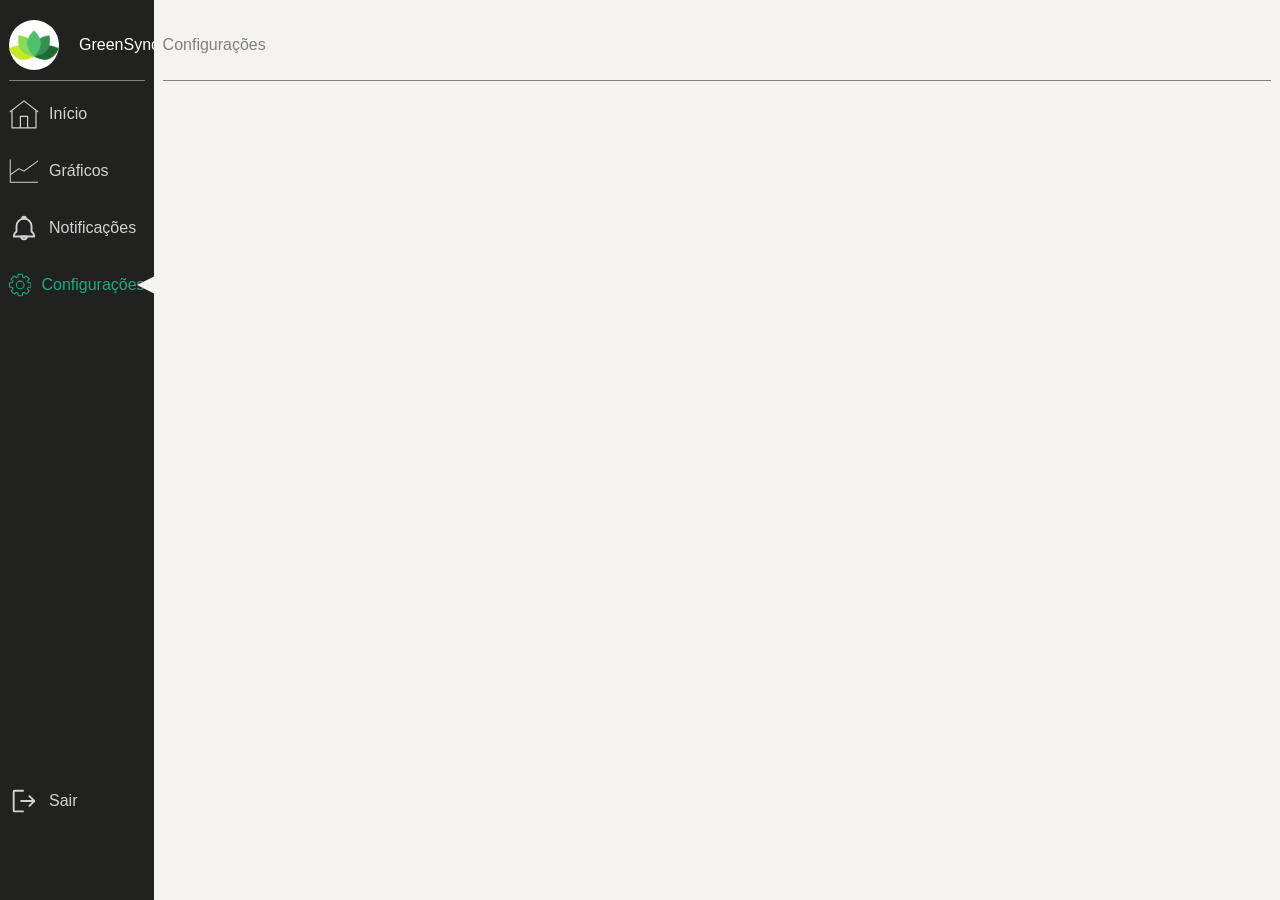
==== _web/configuracoes.html @ 9109a162 "Add files via upload" ====
<!DOCTYPE html>
<html lang="pt-BR">

<head>
    <meta charset="UTF-8">
    <meta name="viewport" content="width=device-width, initial-scale=1.0">
    <link rel="stylesheet" href="_css/configuracoes.css">
    <title>GreenSync</title>
</head>

<body>
    <div class="menu">
        <header class="menu-header">
            <img src="_assets/logoplanta2.png" alt="Logo" class="img">
            <p>GreenSync</p>
        </header>
        <div class="menu-content">
            <nav class="nav-bar">
                <ul class="link-nav">
                    <svg class="icon" xmlns="http://www.w3.org/2000/svg" x="0px" y="0px" width="100" height="100" viewBox="0 0 50 50">
                        <path d="M 24.960938 2.1015625 A 1.0001 1.0001 0 0 0 24.386719 2.3105469 L 1.3867188 20.210938 A 1.0001 1.0001 0 1 0 2.6132812 21.789062 L 4 20.708984 L 4 48 A 1.0001 1.0001 0 0 0 5 49 L 18.832031 49 A 1.0001 1.0001 0 0 0 19.158203 49 L 30.832031 49 A 1.0001 1.0001 0 0 0 31.158203 49 L 45 49 A 1.0001 1.0001 0 0 0 46 48 L 46 20.708984 L 47.386719 21.789062 A 1.0001 1.0001 0 1 0 48.613281 20.210938 L 25.613281 2.3105469 A 1.0001 1.0001 0 0 0 24.960938 2.1015625 z M 25 4.3671875 L 44 19.154297 L 44 47 L 32 47 L 32 29 A 1.0001 1.0001 0 0 0 31 28 L 19 28 A 1.0001 1.0001 0 0 0 18 29 L 18 47 L 6 47 L 6 19.154297 L 25 4.3671875 z M 20 30 L 30 30 L 30 47 L 20 47 L 20 30 z"></path>
                        </svg>
                    <li class="icon-text"><a href="inicio.html">Início</a></li>
                </ul>
                <ul class="link-nav">
                    <svg class="icon" xmlns="http://www.w3.org/2000/svg" xmlns:xlink="http://www.w3.org/1999/xlink" version="1.1" baseProfile="tiny" id="Layer_1" x="0px" y="0px" width="24px" height="24px" viewBox="0 0 24 24" xml:space="preserve">
                        <path d="M23,20.6H1.4v-5.392l6.608-4.653l3.821,1.807C11.884,12.388,11.942,12.4,12,12.4h0h0c0.002,0,0.004-0.002,0.007-0.002  c0.077-0.001,0.15-0.026,0.214-0.069c0.004-0.003,0.009-0.001,0.013-0.004l11-7.969c0.179-0.129,0.219-0.379,0.089-0.559  c-0.129-0.179-0.378-0.22-0.559-0.089l-10.808,7.83L8.14,9.732C8.123,9.724,8.104,9.725,8.087,9.719  C8.063,9.711,8.039,9.704,8.013,9.701C7.984,9.697,7.958,9.699,7.931,9.702c-0.023,0.002-0.045,0.004-0.068,0.01  c-0.028,0.008-0.054,0.021-0.08,0.035c-0.014,0.007-0.03,0.009-0.044,0.019L1.4,14.229V3c0-0.221-0.179-0.4-0.4-0.4S0.6,2.779,0.6,3  v18c0,0.221,0.179,0.4,0.4,0.4h22c0.221,0,0.4-0.179,0.4-0.4S23.221,20.6,23,20.6z"/>
                        </svg>
                    <li class="icon-text"><a href="graficos.html">Gráficos</a></li>
                </ul>
                <ul class="link-nav">
                    <svg class="icon" xmlns="http://www.w3.org/2000/svg" viewBox="0 0 32 32"><defs><style>.cls-1{fill:none;}</style></defs><title/><g data-name="Layer 2" id="Layer_2"><path d="M16,29a4,4,0,0,1-4-4,1,1,0,0,1,1-1h6a1,1,0,0,1,1,1A4,4,0,0,1,16,29Zm-1.73-3a2,2,0,0,0,3.46,0Z"/><path d="M18,7H14a1,1,0,0,1-1-1,3,3,0,0,1,6,0A1,1,0,0,1,18,7ZM16,5h0Z"/><path d="M27,26H5a1,1,0,0,1-1-1,7,7,0,0,1,3-5.75V14a9,9,0,0,1,8.94-9h.11a9,9,0,0,1,9,9v5.25A7,7,0,0,1,28,25h0A1,1,0,0,1,27,26ZM6.1,24H25.9a5,5,0,0,0-2.4-3.33,1,1,0,0,1-.5-.87V14A7,7,0,1,0,9,14v5.8a1,1,0,0,1-.5.87A5,5,0,0,0,6.1,24Z"/></g><g id="frame"><rect class="cls-1" height="32" width="32"/></g></svg>
                    <li class="icon-text"><a href="notificacoes.html">Notificações</a></li>
                </ul>
                <ul class="link-nav" id="selecionado">
                    <svg class="icon" id="selecionado" xmlns="http://www.w3.org/2000/svg" data-name="Livello 1" id="Livello_1" viewBox="0 0 128 128"><title/><path d="M64,39A25,25,0,1,0,89,64,25,25,0,0,0,64,39Zm0,44A19,19,0,1,1,83,64,19,19,0,0,1,64,83Z"/><path d="M121,48h-8.93a1,1,0,0,1-.94-.68,49.9,49.9,0,0,0-2-4.85,1,1,0,0,1,.18-1.15L115.62,35a7,7,0,0,0,0-9.9L102.89,12.38a7,7,0,0,0-9.9,0l-6.31,6.31a1,1,0,0,1-1.15.18,49.76,49.76,0,0,0-4.85-2,1,1,0,0,1-.68-.94V7a7,7,0,0,0-7-7H55a7,7,0,0,0-7,7v8.93a1,1,0,0,1-.68.94,49.9,49.9,0,0,0-4.85,2,1,1,0,0,1-1.15-.18L35,12.38a7,7,0,0,0-9.9,0L12.38,25.11a7,7,0,0,0,0,9.9l6.31,6.31a1,1,0,0,1,.18,1.15,49.76,49.76,0,0,0-2,4.85,1,1,0,0,1-.94.68H7a7,7,0,0,0-7,7V73a7,7,0,0,0,7,7h8.93a1,1,0,0,1,.94.68,49.9,49.9,0,0,0,2,4.85,1,1,0,0,1-.18,1.15L12.38,93a7,7,0,0,0,0,9.9l12.73,12.73a7,7,0,0,0,9.9,0l6.31-6.31a1,1,0,0,1,1.15-.18,49.76,49.76,0,0,0,4.85,2,1,1,0,0,1,.68.94V121a7,7,0,0,0,7,7H73a7,7,0,0,0,7-7v-8.93a1,1,0,0,1,.68-.94,49.9,49.9,0,0,0,4.85-2,1,1,0,0,1,1.15.18L93,115.62a7,7,0,0,0,9.9,0l12.73-12.73a7,7,0,0,0,0-9.9l-6.31-6.31a1,1,0,0,1-.18-1.15,49.76,49.76,0,0,0,2-4.85,1,1,0,0,1,.94-.68H121a7,7,0,0,0,7-7V55A7,7,0,0,0,121,48Zm1,25a1,1,0,0,1-1,1h-8.93a7,7,0,0,0-6.6,4.69,43.9,43.9,0,0,1-1.76,4.26,7,7,0,0,0,1.35,8l6.31,6.31a1,1,0,0,1,0,1.41L98.65,111.38a1,1,0,0,1-1.41,0l-6.31-6.31a7,7,0,0,0-8-1.35,43.88,43.88,0,0,1-4.27,1.76,7,7,0,0,0-4.68,6.6V121a1,1,0,0,1-1,1H55a1,1,0,0,1-1-1v-8.93a7,7,0,0,0-4.69-6.6,43.9,43.9,0,0,1-4.26-1.76,7,7,0,0,0-8,1.35l-6.31,6.31a1,1,0,0,1-1.41,0L16.62,98.65a1,1,0,0,1,0-1.41l6.31-6.31a7,7,0,0,0,1.35-8,43.88,43.88,0,0,1-1.76-4.27A7,7,0,0,0,15.93,74H7a1,1,0,0,1-1-1V55a1,1,0,0,1,1-1h8.93a7,7,0,0,0,6.6-4.69,43.9,43.9,0,0,1,1.76-4.26,7,7,0,0,0-1.35-8l-6.31-6.31a1,1,0,0,1,0-1.41L29.35,16.62a1,1,0,0,1,1.41,0l6.31,6.31a7,7,0,0,0,8,1.35,43.88,43.88,0,0,1,4.27-1.76A7,7,0,0,0,54,15.93V7a1,1,0,0,1,1-1H73a1,1,0,0,1,1,1v8.93a7,7,0,0,0,4.69,6.6,43.9,43.9,0,0,1,4.26,1.76,7,7,0,0,0,8-1.35l6.31-6.31a1,1,0,0,1,1.41,0l12.73,12.73a1,1,0,0,1,0,1.41l-6.31,6.31a7,7,0,0,0-1.35,8,43.88,43.88,0,0,1,1.76,4.27,7,7,0,0,0,6.6,4.68H121a1,1,0,0,1,1,1Z"/></svg>
                    <li class="icon-text" id="selecionado"><a href="configuracoes.html" id="selecionado">Configurações</a></li>
                    <div class="seta"></div>
                </ul>
                <ul class="link-nav" id="sign-out">
                    <svg class="icon"xmlns="http://www.w3.org/2000/svg" id="Flat" viewBox="0 0 256 256">
                        <path d="M221.68652,133.65723l-42,42a8.00035,8.00035,0,0,1-11.314-11.31446L196.71582,136H104a8,8,0,0,1,0-16h92.71582L168.37256,91.65723a8.00035,8.00035,0,0,1,11.314-11.31446l42,42A8.0012,8.0012,0,0,1,221.68652,133.65723ZM120,208H48V48h72a8,8,0,0,0,0-16H48A16.01833,16.01833,0,0,0,32,48V208a16.01833,16.01833,0,0,0,16,16h72a8,8,0,0,0,0-16Z"/></svg>
                    <li class="icon-text"><a href="_php/logout.php">Sair</a></li>
                </ul>
            </nav>
        </div>
    </div>
    <div class="main">
        <header class="main-header">
            <p>Configurações</p>
        </header>
        <div class="main-content">
        </div>
    </div>
</body>
</html>
---- _web/_css/configuracoes.css ----
html, body {
    height: 100%;
    overflow: hidden;
}

* {
    margin: 0;
    padding: 0;
    box-sizing: border-box;
}

body {
    display: flex;
    font-family: sans-serif;
    height: 100%;
    width: 100%;
}

.menu {
    display: flex;
    flex-direction: column;
    height: 100vh;
    width: 12%;
    background-color: #212120;
}

.menu-header {
    display: flex;
    align-items: center;
    margin: 1vh;
    height: 8vh;
    width: calc(100% - 2vh); 
    color: white;
    border-bottom: 1px solid gray;
}

#sign-out{
    margin-top: 54vh;
}

.img{
    margin-right: 20px;
    width: 50px;
    height: 50px;
    border-radius: 50%;
    background-color: white;
}

.menu-content {
    margin: 1vh;
    width: calc(100% - 2vh); 
    color: lightgrey;
}
.link-nav{
    display: flex;
    align-items: center;
    margin-bottom: 3vh;
}

.icon{
    fill: lightgray;
    width: 30px;
    height: 30px;
}

.icon-text{
    margin-left: 10px;
}

nav ul {
    list-style: none;
}

nav a {
    text-decoration: none;
    color: lightgray;
}

.link-nav a {
    transition: color 0.3s ease-in-out;
}

.link-nav .icon {
    transition: color 0.3s ease-in-out;
}

.link-nav:hover a {
    color: white;
}

.link-nav:hover .icon {
    fill: white;
}

#selecionado {
    color: #14ad84;
    fill: #14ad84;
}

.seta {
    position: absolute;
    margin-left: 10%;
    width: 0;
    height: 0;
    border-top: 20px solid transparent;
    border-bottom: 20px solid transparent;
    border-right: 40px solid #f4f3ef;
}

.main{
    background-color: #f4f3ef;
    width: 88%;
}

.main-header {
    display: flex;
    align-items: center;
    justify-content: space-between;
    margin: 1vh;
    height: 8vh;
    width: calc(100% - 2vh); 
    color: gray;
    border-bottom: 1px solid gray;
}

.user{
    display: flex;
    align-items: center;
}

.user-image{
    width: 8vh;
    height: 8vh;
    border-radius: 50%;
    border: 2px solid #212120;
    margin-bottom: 10px;
}

.input-box input{
    border: none;
    outline: none;
    border-radius: 5px;
    height: 2vh;
    width: 15vh;
    color: #212120;
}
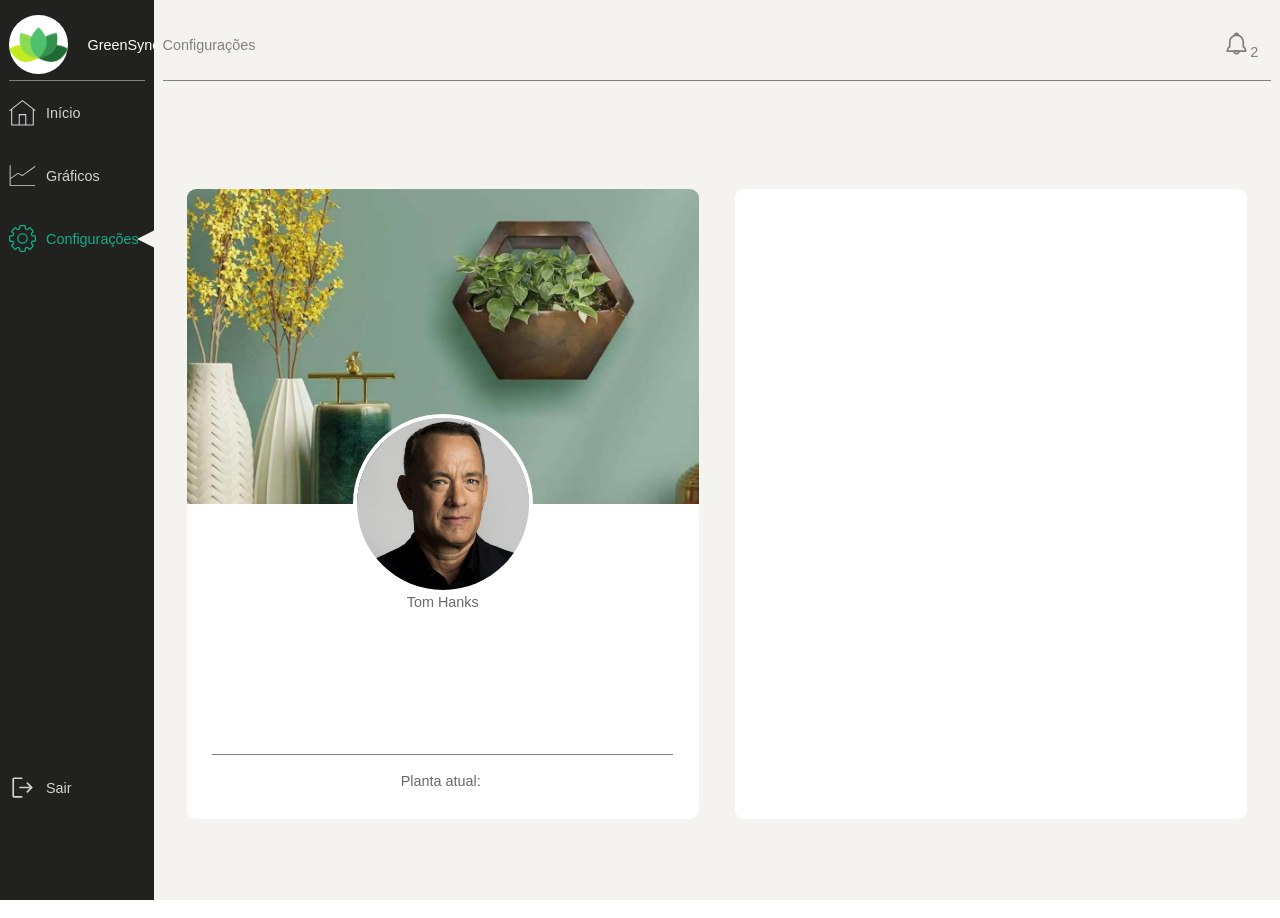
==== commit 8dde786e: "Add files via upload" ====
--- a/_web/configuracoes.html
+++ b/_web/configuracoes.html
@@ -9,48 +9,144 @@
 </head>
 
 <body>
+
     <div class="menu">
+
         <header class="menu-header">
             <img src="_assets/logoplanta2.png" alt="Logo" class="img">
             <p>GreenSync</p>
         </header>
         <div class="menu-content">
+
             <nav class="nav-bar">
+
                 <ul class="link-nav">
-                    <svg class="icon" xmlns="http://www.w3.org/2000/svg" x="0px" y="0px" width="100" height="100" viewBox="0 0 50 50">
-                        <path d="M 24.960938 2.1015625 A 1.0001 1.0001 0 0 0 24.386719 2.3105469 L 1.3867188 20.210938 A 1.0001 1.0001 0 1 0 2.6132812 21.789062 L 4 20.708984 L 4 48 A 1.0001 1.0001 0 0 0 5 49 L 18.832031 49 A 1.0001 1.0001 0 0 0 19.158203 49 L 30.832031 49 A 1.0001 1.0001 0 0 0 31.158203 49 L 45 49 A 1.0001 1.0001 0 0 0 46 48 L 46 20.708984 L 47.386719 21.789062 A 1.0001 1.0001 0 1 0 48.613281 20.210938 L 25.613281 2.3105469 A 1.0001 1.0001 0 0 0 24.960938 2.1015625 z M 25 4.3671875 L 44 19.154297 L 44 47 L 32 47 L 32 29 A 1.0001 1.0001 0 0 0 31 28 L 19 28 A 1.0001 1.0001 0 0 0 18 29 L 18 47 L 6 47 L 6 19.154297 L 25 4.3671875 z M 20 30 L 30 30 L 30 47 L 20 47 L 20 30 z"></path>
-                        </svg>
+                    <svg class="icon" xmlns="http://www.w3.org/2000/svg" x="0px" y="0px" width="100" height="100"
+                        viewBox="0 0 50 50">
+                        <path
+                            d="M 24.960938 2.1015625 A 1.0001 1.0001 0 0 0 24.386719 2.3105469 L 1.3867188 20.210938 A 1.0001 1.0001 0 1 0 2.6132812 21.789062 L 4 20.708984 L 4 48 A 1.0001 1.0001 0 0 0 5 49 L 18.832031 49 A 1.0001 1.0001 0 0 0 19.158203 49 L 30.832031 49 A 1.0001 1.0001 0 0 0 31.158203 49 L 45 49 A 1.0001 1.0001 0 0 0 46 48 L 46 20.708984 L 47.386719 21.789062 A 1.0001 1.0001 0 1 0 48.613281 20.210938 L 25.613281 2.3105469 A 1.0001 1.0001 0 0 0 24.960938 2.1015625 z M 25 4.3671875 L 44 19.154297 L 44 47 L 32 47 L 32 29 A 1.0001 1.0001 0 0 0 31 28 L 19 28 A 1.0001 1.0001 0 0 0 18 29 L 18 47 L 6 47 L 6 19.154297 L 25 4.3671875 z M 20 30 L 30 30 L 30 47 L 20 47 L 20 30 z">
+                        </path>
+                    </svg>
                     <li class="icon-text"><a href="inicio.html">Início</a></li>
                 </ul>
+
                 <ul class="link-nav">
-                    <svg class="icon" xmlns="http://www.w3.org/2000/svg" xmlns:xlink="http://www.w3.org/1999/xlink" version="1.1" baseProfile="tiny" id="Layer_1" x="0px" y="0px" width="24px" height="24px" viewBox="0 0 24 24" xml:space="preserve">
-                        <path d="M23,20.6H1.4v-5.392l6.608-4.653l3.821,1.807C11.884,12.388,11.942,12.4,12,12.4h0h0c0.002,0,0.004-0.002,0.007-0.002  c0.077-0.001,0.15-0.026,0.214-0.069c0.004-0.003,0.009-0.001,0.013-0.004l11-7.969c0.179-0.129,0.219-0.379,0.089-0.559  c-0.129-0.179-0.378-0.22-0.559-0.089l-10.808,7.83L8.14,9.732C8.123,9.724,8.104,9.725,8.087,9.719  C8.063,9.711,8.039,9.704,8.013,9.701C7.984,9.697,7.958,9.699,7.931,9.702c-0.023,0.002-0.045,0.004-0.068,0.01  c-0.028,0.008-0.054,0.021-0.08,0.035c-0.014,0.007-0.03,0.009-0.044,0.019L1.4,14.229V3c0-0.221-0.179-0.4-0.4-0.4S0.6,2.779,0.6,3  v18c0,0.221,0.179,0.4,0.4,0.4h22c0.221,0,0.4-0.179,0.4-0.4S23.221,20.6,23,20.6z"/>
-                        </svg>
+                    <svg class="icon" xmlns="http://www.w3.org/2000/svg" xmlns:xlink="http://www.w3.org/1999/xlink"
+                        version="1.1" baseProfile="tiny" id="Layer_1" x="0px" y="0px" width="24px" height="24px"
+                        viewBox="0 0 24 24" xml:space="preserve">
+                        <path
+                            d="M23,20.6H1.4v-5.392l6.608-4.653l3.821,1.807C11.884,12.388,11.942,12.4,12,12.4h0h0c0.002,0,0.004-0.002,0.007-0.002  c0.077-0.001,0.15-0.026,0.214-0.069c0.004-0.003,0.009-0.001,0.013-0.004l11-7.969c0.179-0.129,0.219-0.379,0.089-0.559  c-0.129-0.179-0.378-0.22-0.559-0.089l-10.808,7.83L8.14,9.732C8.123,9.724,8.104,9.725,8.087,9.719  C8.063,9.711,8.039,9.704,8.013,9.701C7.984,9.697,7.958,9.699,7.931,9.702c-0.023,0.002-0.045,0.004-0.068,0.01  c-0.028,0.008-0.054,0.021-0.08,0.035c-0.014,0.007-0.03,0.009-0.044,0.019L1.4,14.229V3c0-0.221-0.179-0.4-0.4-0.4S0.6,2.779,0.6,3  v18c0,0.221,0.179,0.4,0.4,0.4h22c0.221,0,0.4-0.179,0.4-0.4S23.221,20.6,23,20.6z" />
+                    </svg>
                     <li class="icon-text"><a href="graficos.html">Gráficos</a></li>
                 </ul>
-                <ul class="link-nav">
-                    <svg class="icon" xmlns="http://www.w3.org/2000/svg" viewBox="0 0 32 32"><defs><style>.cls-1{fill:none;}</style></defs><title/><g data-name="Layer 2" id="Layer_2"><path d="M16,29a4,4,0,0,1-4-4,1,1,0,0,1,1-1h6a1,1,0,0,1,1,1A4,4,0,0,1,16,29Zm-1.73-3a2,2,0,0,0,3.46,0Z"/><path d="M18,7H14a1,1,0,0,1-1-1,3,3,0,0,1,6,0A1,1,0,0,1,18,7ZM16,5h0Z"/><path d="M27,26H5a1,1,0,0,1-1-1,7,7,0,0,1,3-5.75V14a9,9,0,0,1,8.94-9h.11a9,9,0,0,1,9,9v5.25A7,7,0,0,1,28,25h0A1,1,0,0,1,27,26ZM6.1,24H25.9a5,5,0,0,0-2.4-3.33,1,1,0,0,1-.5-.87V14A7,7,0,1,0,9,14v5.8a1,1,0,0,1-.5.87A5,5,0,0,0,6.1,24Z"/></g><g id="frame"><rect class="cls-1" height="32" width="32"/></g></svg>
-                    <li class="icon-text"><a href="notificacoes.html">Notificações</a></li>
-                </ul>
+
                 <ul class="link-nav" id="selecionado">
-                    <svg class="icon" id="selecionado" xmlns="http://www.w3.org/2000/svg" data-name="Livello 1" id="Livello_1" viewBox="0 0 128 128"><title/><path d="M64,39A25,25,0,1,0,89,64,25,25,0,0,0,64,39Zm0,44A19,19,0,1,1,83,64,19,19,0,0,1,64,83Z"/><path d="M121,48h-8.93a1,1,0,0,1-.94-.68,49.9,49.9,0,0,0-2-4.85,1,1,0,0,1,.18-1.15L115.62,35a7,7,0,0,0,0-9.9L102.89,12.38a7,7,0,0,0-9.9,0l-6.31,6.31a1,1,0,0,1-1.15.18,49.76,49.76,0,0,0-4.85-2,1,1,0,0,1-.68-.94V7a7,7,0,0,0-7-7H55a7,7,0,0,0-7,7v8.93a1,1,0,0,1-.68.94,49.9,49.9,0,0,0-4.85,2,1,1,0,0,1-1.15-.18L35,12.38a7,7,0,0,0-9.9,0L12.38,25.11a7,7,0,0,0,0,9.9l6.31,6.31a1,1,0,0,1,.18,1.15,49.76,49.76,0,0,0-2,4.85,1,1,0,0,1-.94.68H7a7,7,0,0,0-7,7V73a7,7,0,0,0,7,7h8.93a1,1,0,0,1,.94.68,49.9,49.9,0,0,0,2,4.85,1,1,0,0,1-.18,1.15L12.38,93a7,7,0,0,0,0,9.9l12.73,12.73a7,7,0,0,0,9.9,0l6.31-6.31a1,1,0,0,1,1.15-.18,49.76,49.76,0,0,0,4.85,2,1,1,0,0,1,.68.94V121a7,7,0,0,0,7,7H73a7,7,0,0,0,7-7v-8.93a1,1,0,0,1,.68-.94,49.9,49.9,0,0,0,4.85-2,1,1,0,0,1,1.15.18L93,115.62a7,7,0,0,0,9.9,0l12.73-12.73a7,7,0,0,0,0-9.9l-6.31-6.31a1,1,0,0,1-.18-1.15,49.76,49.76,0,0,0,2-4.85,1,1,0,0,1,.94-.68H121a7,7,0,0,0,7-7V55A7,7,0,0,0,121,48Zm1,25a1,1,0,0,1-1,1h-8.93a7,7,0,0,0-6.6,4.69,43.9,43.9,0,0,1-1.76,4.26,7,7,0,0,0,1.35,8l6.31,6.31a1,1,0,0,1,0,1.41L98.65,111.38a1,1,0,0,1-1.41,0l-6.31-6.31a7,7,0,0,0-8-1.35,43.88,43.88,0,0,1-4.27,1.76,7,7,0,0,0-4.68,6.6V121a1,1,0,0,1-1,1H55a1,1,0,0,1-1-1v-8.93a7,7,0,0,0-4.69-6.6,43.9,43.9,0,0,1-4.26-1.76,7,7,0,0,0-8,1.35l-6.31,6.31a1,1,0,0,1-1.41,0L16.62,98.65a1,1,0,0,1,0-1.41l6.31-6.31a7,7,0,0,0,1.35-8,43.88,43.88,0,0,1-1.76-4.27A7,7,0,0,0,15.93,74H7a1,1,0,0,1-1-1V55a1,1,0,0,1,1-1h8.93a7,7,0,0,0,6.6-4.69,43.9,43.9,0,0,1,1.76-4.26,7,7,0,0,0-1.35-8l-6.31-6.31a1,1,0,0,1,0-1.41L29.35,16.62a1,1,0,0,1,1.41,0l6.31,6.31a7,7,0,0,0,8,1.35,43.88,43.88,0,0,1,4.27-1.76A7,7,0,0,0,54,15.93V7a1,1,0,0,1,1-1H73a1,1,0,0,1,1,1v8.93a7,7,0,0,0,4.69,6.6,43.9,43.9,0,0,1,4.26,1.76,7,7,0,0,0,8-1.35l6.31-6.31a1,1,0,0,1,1.41,0l12.73,12.73a1,1,0,0,1,0,1.41l-6.31,6.31a7,7,0,0,0-1.35,8,43.88,43.88,0,0,1,1.76,4.27,7,7,0,0,0,6.6,4.68H121a1,1,0,0,1,1,1Z"/></svg>
-                    <li class="icon-text" id="selecionado"><a href="configuracoes.html" id="selecionado">Configurações</a></li>
+                    <svg class="icon" id="selecionado" xmlns="http://www.w3.org/2000/svg" data-name="Livello 1"
+                        id="Livello_1" viewBox="0 0 128 128">
+                        <title />
+                        <path
+                            d="M64,39A25,25,0,1,0,89,64,25,25,0,0,0,64,39Zm0,44A19,19,0,1,1,83,64,19,19,0,0,1,64,83Z" />
+                        <path
+                            d="M121,48h-8.93a1,1,0,0,1-.94-.68,49.9,49.9,0,0,0-2-4.85,1,1,0,0,1,.18-1.15L115.62,35a7,7,0,0,0,0-9.9L102.89,12.38a7,7,0,0,0-9.9,0l-6.31,6.31a1,1,0,0,1-1.15.18,49.76,49.76,0,0,0-4.85-2,1,1,0,0,1-.68-.94V7a7,7,0,0,0-7-7H55a7,7,0,0,0-7,7v8.93a1,1,0,0,1-.68.94,49.9,49.9,0,0,0-4.85,2,1,1,0,0,1-1.15-.18L35,12.38a7,7,0,0,0-9.9,0L12.38,25.11a7,7,0,0,0,0,9.9l6.31,6.31a1,1,0,0,1,.18,1.15,49.76,49.76,0,0,0-2,4.85,1,1,0,0,1-.94.68H7a7,7,0,0,0-7,7V73a7,7,0,0,0,7,7h8.93a1,1,0,0,1,.94.68,49.9,49.9,0,0,0,2,4.85,1,1,0,0,1-.18,1.15L12.38,93a7,7,0,0,0,0,9.9l12.73,12.73a7,7,0,0,0,9.9,0l6.31-6.31a1,1,0,0,1,1.15-.18,49.76,49.76,0,0,0,4.85,2,1,1,0,0,1,.68.94V121a7,7,0,0,0,7,7H73a7,7,0,0,0,7-7v-8.93a1,1,0,0,1,.68-.94,49.9,49.9,0,0,0,4.85-2,1,1,0,0,1,1.15.18L93,115.62a7,7,0,0,0,9.9,0l12.73-12.73a7,7,0,0,0,0-9.9l-6.31-6.31a1,1,0,0,1-.18-1.15,49.76,49.76,0,0,0,2-4.85,1,1,0,0,1,.94-.68H121a7,7,0,0,0,7-7V55A7,7,0,0,0,121,48Zm1,25a1,1,0,0,1-1,1h-8.93a7,7,0,0,0-6.6,4.69,43.9,43.9,0,0,1-1.76,4.26,7,7,0,0,0,1.35,8l6.31,6.31a1,1,0,0,1,0,1.41L98.65,111.38a1,1,0,0,1-1.41,0l-6.31-6.31a7,7,0,0,0-8-1.35,43.88,43.88,0,0,1-4.27,1.76,7,7,0,0,0-4.68,6.6V121a1,1,0,0,1-1,1H55a1,1,0,0,1-1-1v-8.93a7,7,0,0,0-4.69-6.6,43.9,43.9,0,0,1-4.26-1.76,7,7,0,0,0-8,1.35l-6.31,6.31a1,1,0,0,1-1.41,0L16.62,98.65a1,1,0,0,1,0-1.41l6.31-6.31a7,7,0,0,0,1.35-8,43.88,43.88,0,0,1-1.76-4.27A7,7,0,0,0,15.93,74H7a1,1,0,0,1-1-1V55a1,1,0,0,1,1-1h8.93a7,7,0,0,0,6.6-4.69,43.9,43.9,0,0,1,1.76-4.26,7,7,0,0,0-1.35-8l-6.31-6.31a1,1,0,0,1,0-1.41L29.35,16.62a1,1,0,0,1,1.41,0l6.31,6.31a7,7,0,0,0,8,1.35,43.88,43.88,0,0,1,4.27-1.76A7,7,0,0,0,54,15.93V7a1,1,0,0,1,1-1H73a1,1,0,0,1,1,1v8.93a7,7,0,0,0,4.69,6.6,43.9,43.9,0,0,1,4.26,1.76,7,7,0,0,0,8-1.35l6.31-6.31a1,1,0,0,1,1.41,0l12.73,12.73a1,1,0,0,1,0,1.41l-6.31,6.31a7,7,0,0,0-1.35,8,43.88,43.88,0,0,1,1.76,4.27,7,7,0,0,0,6.6,4.68H121a1,1,0,0,1,1,1Z" />
+                    </svg>
+                    <li class="icon-text" id="selecionado"><a href="configuracoes.html"
+                            id="selecionado">Configurações</a></li>
                     <div class="seta"></div>
                 </ul>
+
                 <ul class="link-nav" id="sign-out">
-                    <svg class="icon"xmlns="http://www.w3.org/2000/svg" id="Flat" viewBox="0 0 256 256">
-                        <path d="M221.68652,133.65723l-42,42a8.00035,8.00035,0,0,1-11.314-11.31446L196.71582,136H104a8,8,0,0,1,0-16h92.71582L168.37256,91.65723a8.00035,8.00035,0,0,1,11.314-11.31446l42,42A8.0012,8.0012,0,0,1,221.68652,133.65723ZM120,208H48V48h72a8,8,0,0,0,0-16H48A16.01833,16.01833,0,0,0,32,48V208a16.01833,16.01833,0,0,0,16,16h72a8,8,0,0,0,0-16Z"/></svg>
+                    <svg class="icon" xmlns="http://www.w3.org/2000/svg" id="Flat" viewBox="0 0 256 256">
+                        <path
+                            d="M221.68652,133.65723l-42,42a8.00035,8.00035,0,0,1-11.314-11.31446L196.71582,136H104a8,8,0,0,1,0-16h92.71582L168.37256,91.65723a8.00035,8.00035,0,0,1,11.314-11.31446l42,42A8.0012,8.0012,0,0,1,221.68652,133.65723ZM120,208H48V48h72a8,8,0,0,0,0-16H48A16.01833,16.01833,0,0,0,32,48V208a16.01833,16.01833,0,0,0,16,16h72a8,8,0,0,0,0-16Z" />
+                    </svg>
                     <li class="icon-text"><a href="_php/logout.php">Sair</a></li>
                 </ul>
+
             </nav>
+
         </div>
+
     </div>
+
     <div class="main">
+
         <header class="main-header">
             <p>Configurações</p>
+            <button class="botao-icon" id="open">
+                <svg class="icon-notificacoes" xmlns="http://www.w3.org/2000/svg" viewBox="0 0 32 32">
+                    <defs>
+                        <style>
+                            .cls-1 {
+                                fill: none;
+                            }
+                        </style>
+                    </defs>
+                    <title />
+                    <g data-name="Layer 2" id="Layer_2">
+                        <path
+                            d="M16,29a4,4,0,0,1-4-4,1,1,0,0,1,1-1h6a1,1,0,0,1,1,1A4,4,0,0,1,16,29Zm-1.73-3a2,2,0,0,0,3.46,0Z" />
+                        <path d="M18,7H14a1,1,0,0,1-1-1,3,3,0,0,1,6,0A1,1,0,0,1,18,7ZM16,5h0Z" />
+                        <path
+                            d="M27,26H5a1,1,0,0,1-1-1,7,7,0,0,1,3-5.75V14a9,9,0,0,1,8.94-9h.11a9,9,0,0,1,9,9v5.25A7,7,0,0,1,28,25h0A1,1,0,0,1,27,26ZM6.1,24H25.9a5,5,0,0,0-2.4-3.33,1,1,0,0,1-.5-.87V14A7,7,0,1,0,9,14v5.8a1,1,0,0,1-.5.87A5,5,0,0,0,6.1,24Z" />
+                    </g>
+                    <g id="frame">
+                        <rect class="cls-1" height="32" width="32" />
+                    </g>
+                </svg>
+                <span class="notificacao-contador" id="contador">2</span>
+            </button>
+            <div class="modal-container" id="modal_container">
+                <div class="modal">
+                    <div class="modal-header">
+                        <h1>Notificações</h1>
+                        <button id="close" class="botao-icon">
+                            <svg class="close-icon" width="800px" height="800px" viewBox="0 0 24 24" fill="none"
+                                xmlns="http://www.w3.org/2000/svg">
+                                <path
+                                    d="M20.7457 3.32851C20.3552 2.93798 19.722 2.93798 19.3315 3.32851L12.0371 10.6229L4.74275 3.32851C4.35223 2.93798 3.71906 2.93798 3.32854 3.32851C2.93801 3.71903 2.93801 4.3522 3.32854 4.74272L10.6229 12.0371L3.32856 19.3314C2.93803 19.722 2.93803 20.3551 3.32856 20.7457C3.71908 21.1362 4.35225 21.1362 4.74277 20.7457L12.0371 13.4513L19.3315 20.7457C19.722 21.1362 20.3552 21.1362 20.7457 20.7457C21.1362 20.3551 21.1362 19.722 20.7457 19.3315L13.4513 12.0371L20.7457 4.74272C21.1362 4.3522 21.1362 3.71903 20.7457 3.32851Z" />
+                            </svg>
+                        </button>
+                    </div>
+                    <div class="modal-content" id="modal-content">
+                        <div class="notificacao">
+                            <p>Nível de água do reservatório baixo (12%)</p>
+                        </div>
+                        <div class="notificacao">
+                            <p>Umidade do solo baixa (14%)</p>
+                        </div>
+                    </div>
+                </div>
+            </div>
         </header>
+
         <div class="main-content">
+
+            <div class="perfilUsuario">
+
+                <div class="cima">
+                    <img src="_assets/background.jpg" alt="background" class="img-background">
+                    <input type="file" id="input-background" accept="image/*" style="display: none;">
+                </div>
+
+                <div class="baixo">
+                    <img src="_assets/_img-userconfig/tomhanks.jpg" alt="foto do usuário" class="img-usuario">
+                    <input type="file" id="input-usuario" accept="image/*" style="display: none;">
+                    <p>Tom Hanks</p>
+                    <p class="plantAtual">Planta atual:&nbsp;<span id="planta-atual"></span></p>
+                </div>
+
+            </div>
+
+            <div class="configuracoes">
+
+            </div>
+
         </div>
+
     </div>
+    <script src="_js/callAPI.js"></script>
+    <script src="_js/config.js"></script>
+    <script src="_js/notificacoes.js"></script>
 </body>
+
 </html>
--- a/_web/_css/configuracoes.css
+++ b/_web/_css/configuracoes.css
@@ -7,6 +7,7 @@
     margin: 0;
     padding: 0;
     box-sizing: border-box;
+    font-size: 1.6vh;
 }
 
 body {
@@ -35,13 +36,13 @@
 }
 
 #sign-out{
-    margin-top: 54vh;
+    margin-top: 58vh;
 }
 
 .img{
     margin-right: 20px;
-    width: 50px;
-    height: 50px;
+    width: 6.5vh;
+    height: 6.5vh;
     border-radius: 50%;
     background-color: white;
 }
@@ -54,13 +55,102 @@
 .link-nav{
     display: flex;
     align-items: center;
-    margin-bottom: 3vh;
+    margin-bottom: 4vh;
 }
 
 .icon{
     fill: lightgray;
-    width: 30px;
-    height: 30px;
+    width: 3vh;
+    height: 3vh;
+}
+
+.icon-notificacoes{
+    fill: gray;
+    width: 3vh;
+    height: 3vh;
+    transition: fill 0.3s ease-in-out;
+}
+
+.close-icon{
+    width: 2vw;
+    height: 2vh;
+    fill: dimgray;
+}
+
+.botao-icon:hover .icon-notificacoes {
+    fill: #14ad84;
+}
+
+.botao-icon:hover .notificacao-contador {
+    color: #14ad84;
+}
+
+.botao-icon {
+    all: unset;
+    cursor: pointer;
+    display: inline-flex; 
+    align-items: baseline;
+    justify-content: center;
+}
+
+.notificacao-contador{
+    margin-right: 1vw;
+    color: gray;
+    transition: color 0.3s ease-in-out;
+}
+
+.modal-container{
+    background-color: rgba(0, 0, 0, 0.3);
+    position: fixed;
+    opacity: 0;
+    pointer-events: none;
+    top: 0;
+    left: 0;
+    height: 100vh;
+    width: 100vw;
+    display: flex;
+    align-items: center;
+    justify-content: center;
+}
+
+.modal-container.show {
+    pointer-events: auto;
+    opacity: 1;
+}
+
+.modal{
+    color: dimgray;
+    background-color: white;
+    width: 40vw;
+    max-width: 100%;
+    border-radius: 6px;
+    box-shadow: rgba(0, 0, 0, 0.5) 0px 1px 4px;
+    height: 40vh;
+    padding: 10px;
+}
+
+.modal-header{
+    display: flex;
+    align-items: center;
+    border-bottom: 1px solid gray;
+    justify-content: space-between;
+    padding: 10px;
+}
+
+.modal-content{
+    padding: 10px;
+}
+
+.notificacao{
+    margin-top: 10px;
+    padding: 5px;
+    border: 2px solid gray;
+    border-radius: 6px;
+}
+
+.notificacao:hover{
+    color: #14ad84;
+    border: 2px solid #14ad84;
 }
 
 .icon-text{
@@ -81,7 +171,7 @@
 }
 
 .link-nav .icon {
-    transition: color 0.3s ease-in-out;
+    transition: fill 0.3s ease-in-out;
 }
 
 .link-nav:hover a {
@@ -117,7 +207,7 @@
     align-items: center;
     justify-content: space-between;
     margin: 1vh;
-    height: 8vh;
+    height: 8%;
     width: calc(100% - 2vh); 
     color: gray;
     border-bottom: 1px solid gray;
@@ -143,4 +233,73 @@
     height: 2vh;
     width: 15vh;
     color: #212120;
+}
+
+.main-content{
+    display: flex;
+    align-items: center;
+    justify-content: center;
+    width: 100%;
+    height: 92%;
+}
+
+.perfilUsuario{
+    width: 40vw;
+    height: 70vh;
+    margin: 2vh;
+    border-radius: 1vh;
+    background-color: white;
+}
+
+.cima{
+    height: 50%;
+    width: 100%;
+    border-top-left-radius: 1vh;
+    border-top-right-radius: 1vh;
+    margin-bottom: -10vh;
+}
+
+.img-background{
+    height: 100%;
+    width: 100%;
+    border-top-left-radius: 1vh;
+    border-top-right-radius: 1vh;
+    object-fit: cover;
+}
+
+.img-usuario{
+    border-radius: 50%;
+    height: 20vh;
+    width: 20vh;
+    object-fit: cover;
+    border: 0.5vh solid white;
+}
+
+.baixo{
+    height: 65%;
+    width: 100%;
+    display: flex;
+    flex-direction: column;
+    align-items: center;
+    border-bottom-left-radius: 1vh;
+    border-bottom-right-radius: 1vh;
+    color: dimgray;
+}
+
+.plantAtual{
+    border-top: 1px solid gray;
+    padding: 2vh;
+    margin-top: 16vh;
+    width: 90%;
+    align-items: center;
+    justify-content: center;
+    display: flex;
+}
+
+.configuracoes{
+    width: 40vw;
+    height: 70vh;
+    margin: 2vh;
+    border-radius: 1vh;
+    background-color: white;
 }
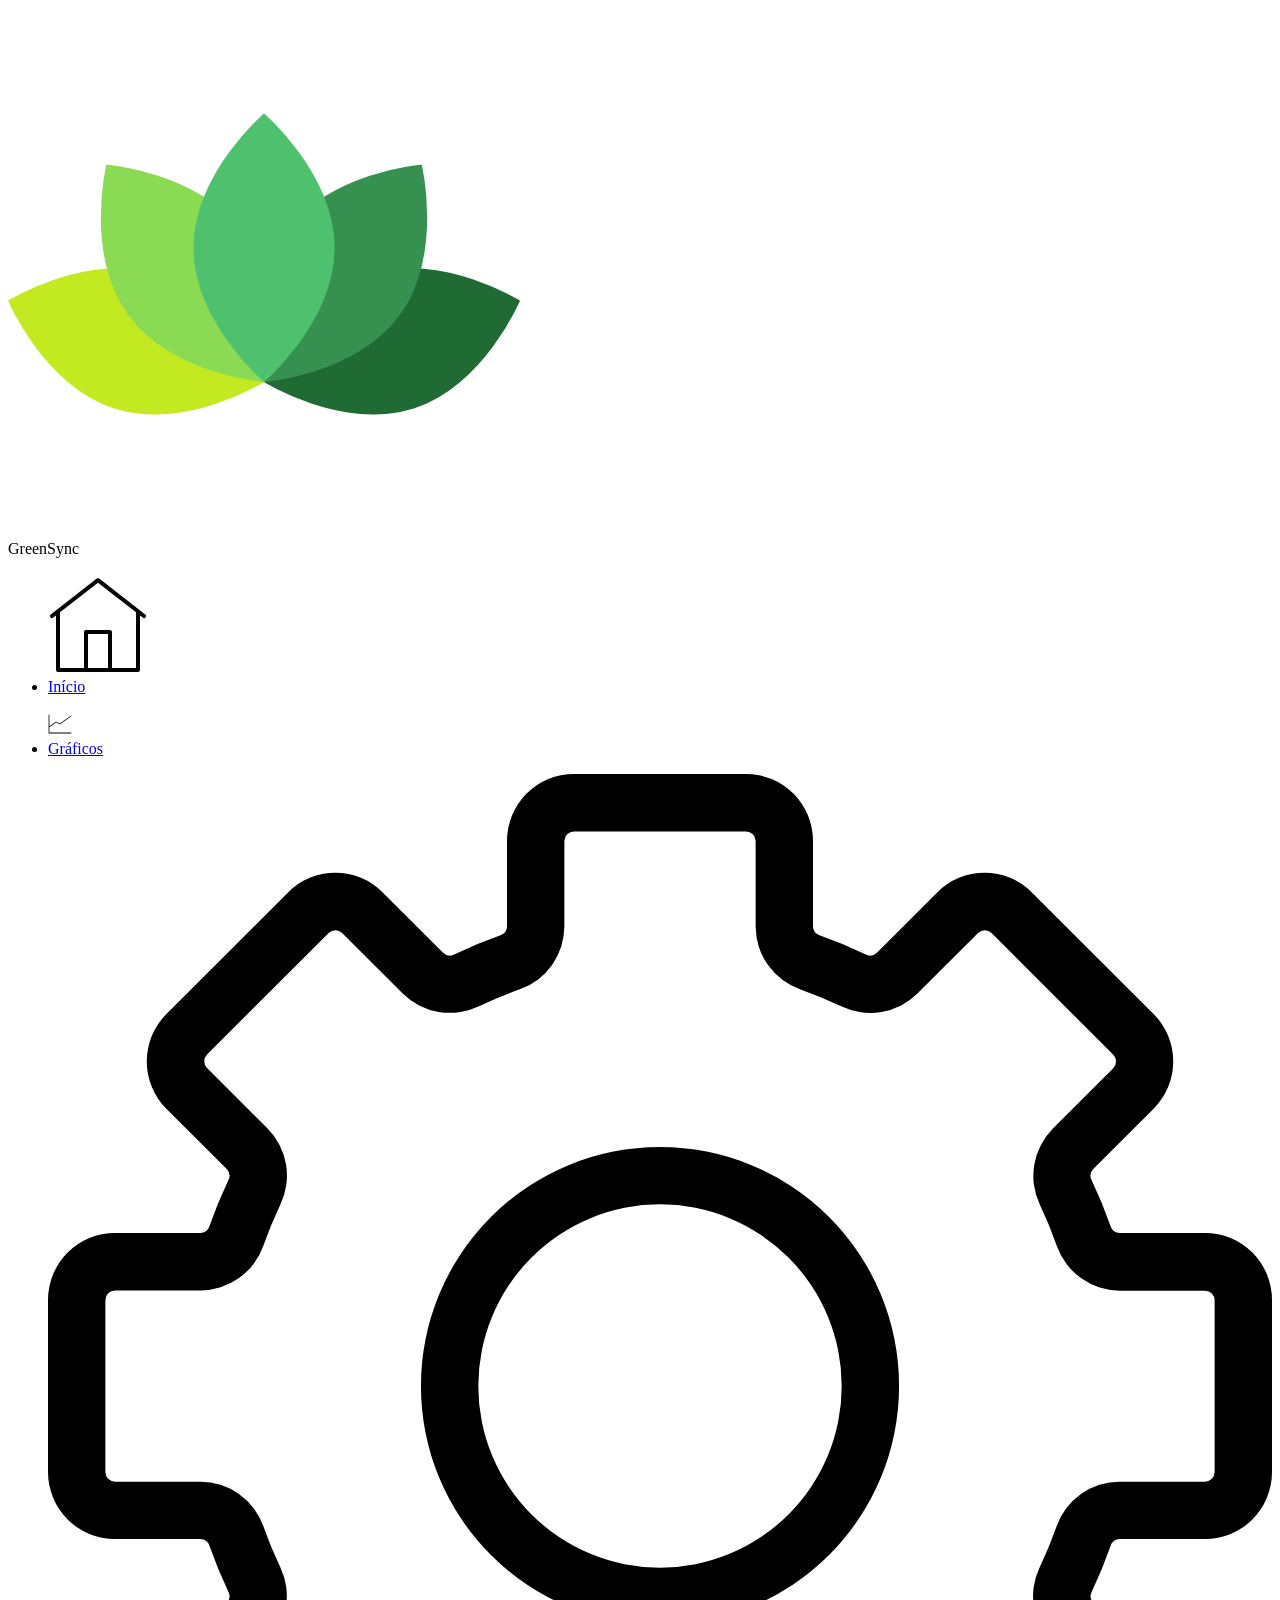
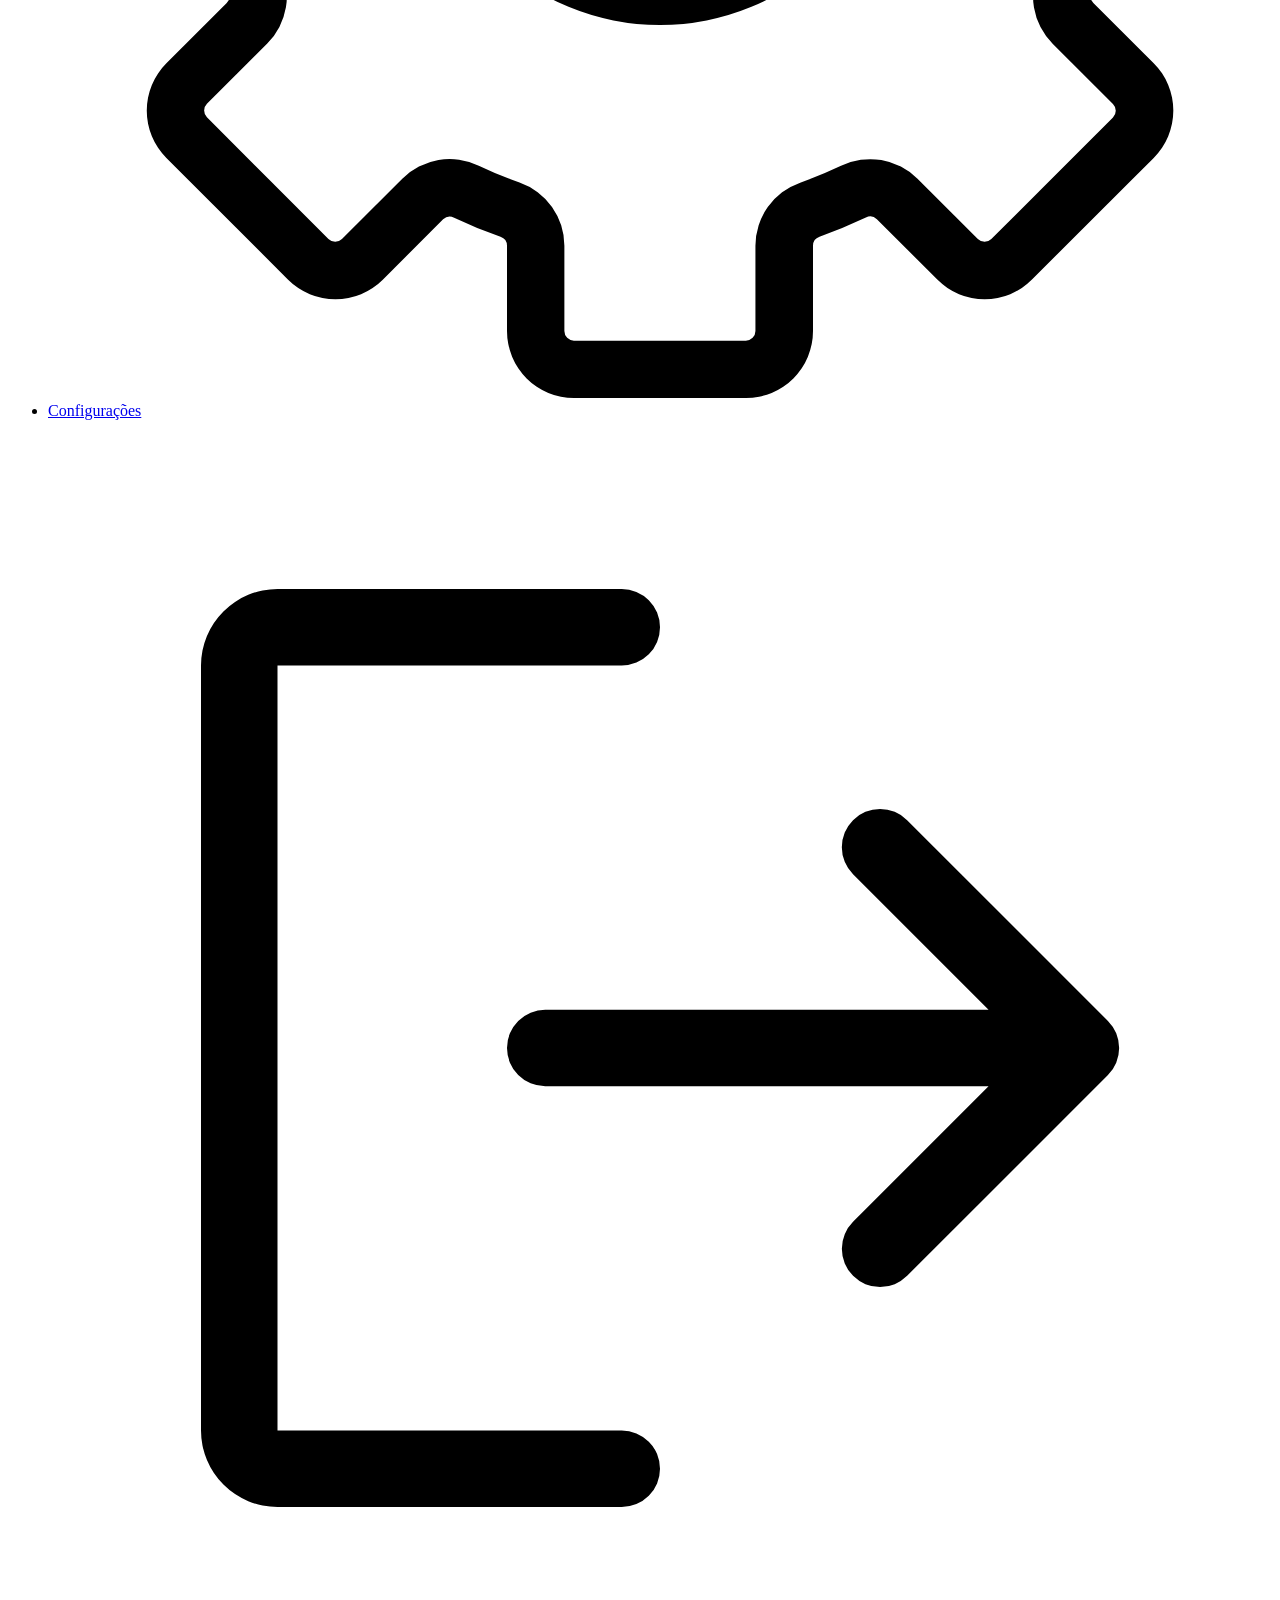
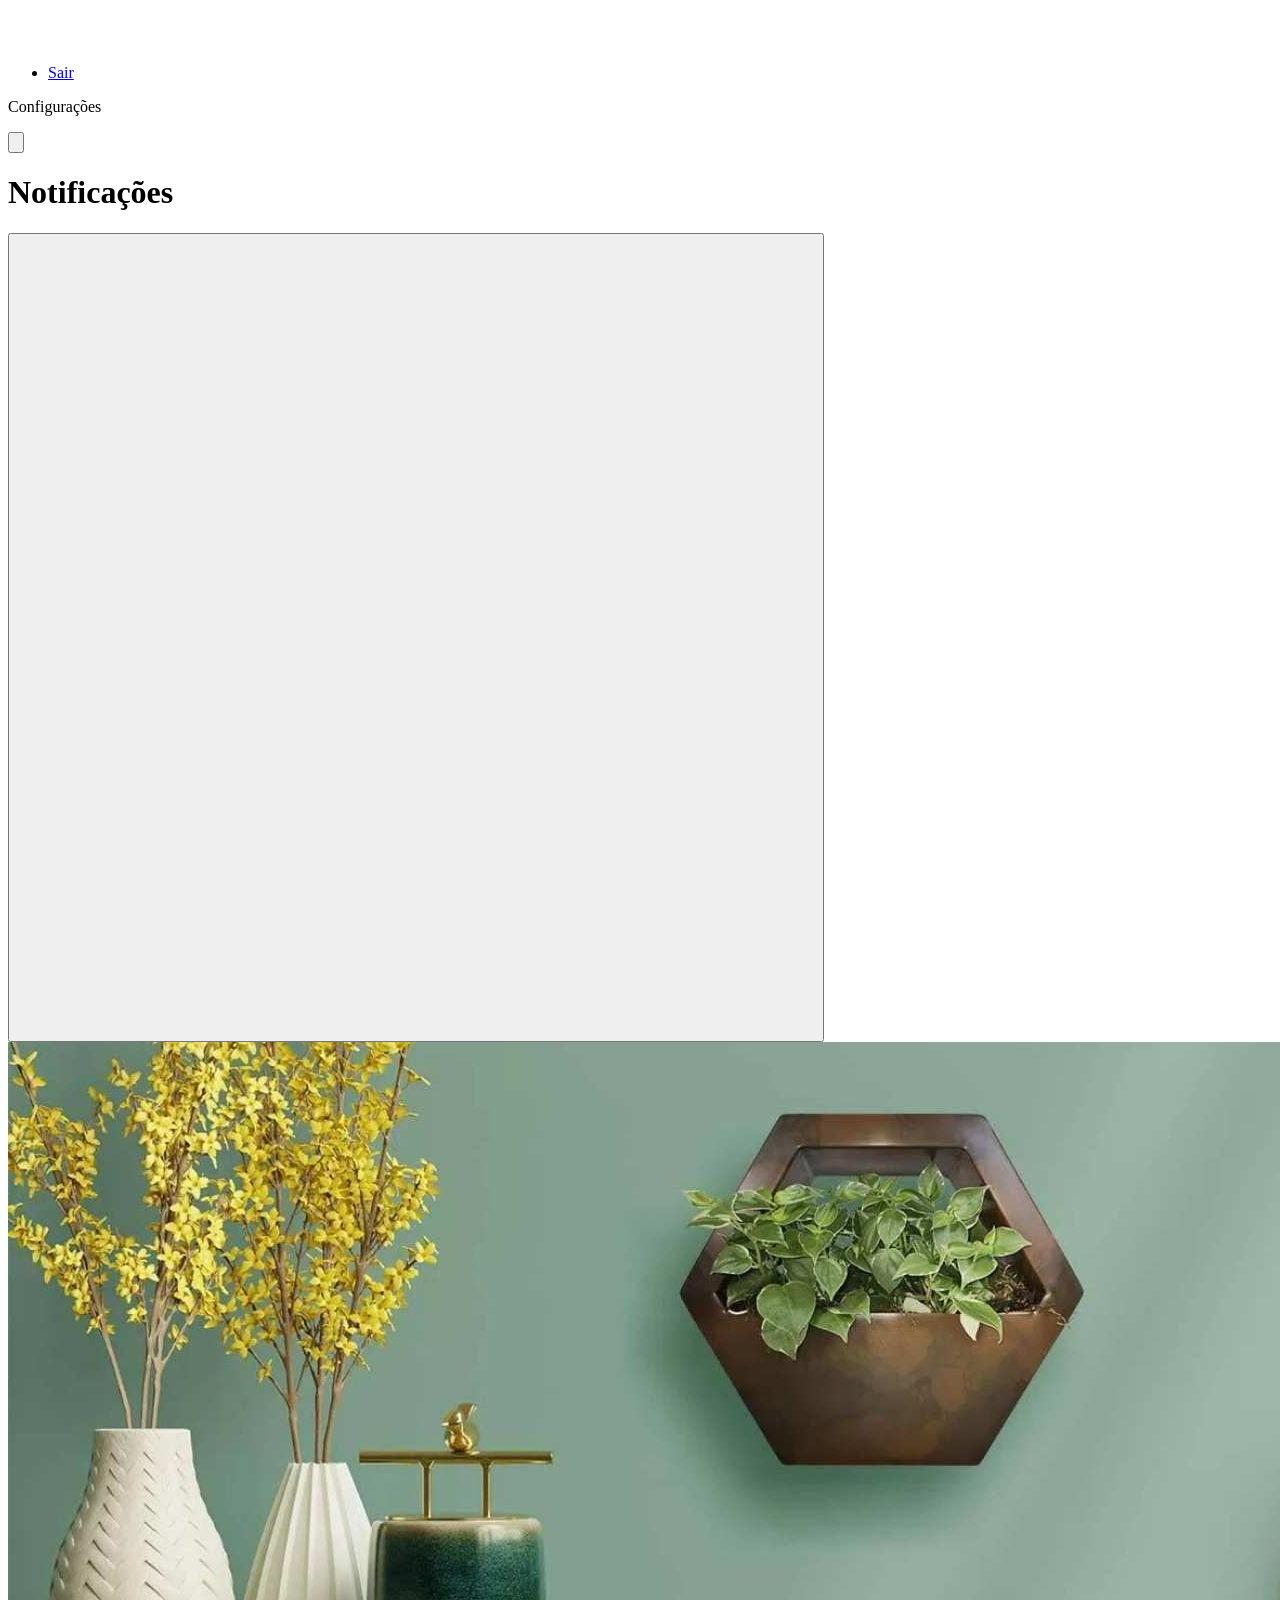
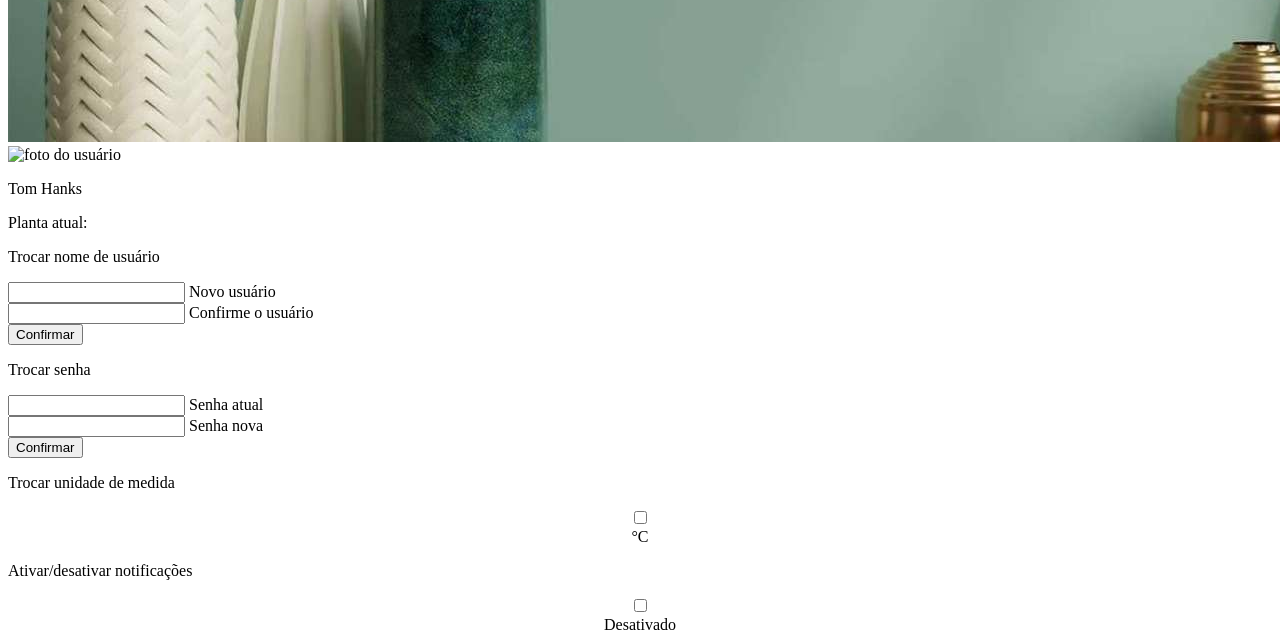
==== commit 10f57191: "Add files via upload" ====
--- a/_web/configuracoes.html
+++ b/_web/configuracoes.html
@@ -93,7 +93,7 @@
                         <rect class="cls-1" height="32" width="32" />
                     </g>
                 </svg>
-                <span class="notificacao-contador" id="contador">2</span>
+                <span class="notificacao-contador" id="contador"></span>
             </button>
             <div class="modal-container" id="modal_container">
                 <div class="modal">
@@ -108,12 +108,6 @@
                         </button>
                     </div>
                     <div class="modal-content" id="modal-content">
-                        <div class="notificacao">
-                            <p>Nível de água do reservatório baixo (12%)</p>
-                        </div>
-                        <div class="notificacao">
-                            <p>Umidade do solo baixa (14%)</p>
-                        </div>
                     </div>
                 </div>
             </div>
@@ -124,29 +118,139 @@
             <div class="perfilUsuario">
 
                 <div class="cima">
+                    <input type="file" id="input-background" accept="image/*" style="display: none;">
                     <img src="_assets/background.jpg" alt="background" class="img-background">
-                    <input type="file" id="input-background" accept="image/*" style="display: none;">
-                </div>
-
-                <div class="baixo">
-                    <img src="_assets/_img-userconfig/tomhanks.jpg" alt="foto do usuário" class="img-usuario">
-                    <input type="file" id="input-usuario" accept="image/*" style="display: none;">
-                    <p>Tom Hanks</p>
+                </div>
+
+                <form class="baixo" action="_php/uploadImg.php" method="POST" enctype="multipart/form-data">
+                    <input type="file" id="input-usuario" accept="image/*" style="display: none;" name="uploadImg" onchange="this.form.submit();">
+                    <label for="input-usuario">
+                        <img src="_assets/_img-userconfig/default.png" alt="foto do usuário" class="img-usuario" id="img-usuario">
+                    </label>
+                    <p id="username">Tom Hanks</p>
                     <p class="plantAtual">Planta atual:&nbsp;<span id="planta-atual"></span></p>
-                </div>
+                </form>
 
             </div>
 
             <div class="configuracoes">
 
+                <div class="trocarUsuario">
+
+                    <p class="tituloConfiguracoes">Trocar nome de usuário</p>
+
+                    <form action="_php/alterarNome.php" method="post" class="form-box">
+
+                        <div class="input-box">
+                            <input type="text" name="novoUsuario" class="input" required placeholder=" " />
+                            <label class="label">Novo usuário</label>
+                        </div>
+
+                        <div class="input-box">
+                            <input type="text" name="confirmeUsuario" class="input" required placeholder=" " />
+                            <label class="label">Confirme o usuário</label>
+                        </div>
+
+                        <div class="input-button">
+                            <input type="submit" value="Confirmar" class="button">
+                        </div>
+
+                    </form>
+
+                </div>
+
+                <div class="trocarSenha">
+
+                    <p class="tituloConfiguracoes">Trocar senha</p>
+
+                    <form action="" method="post" class="form-box">
+
+                        <div class="input-box">
+                            <input type="password" name="velhaSenha" class="input" required placeholder=" " />
+                            <label class="label">Senha atual</label>
+                        </div>
+
+                        <div class="input-box">
+                            <input type="password" name="novaSenha" class="input" required placeholder=" " />
+                            <label class="label">Senha nova</label>
+                        </div>
+
+                        <div class="input-button">
+                            <input type="submit" value="Confirmar" class="button">
+                        </div>
+
+                    </form>
+
+                </div>
+
+                <div class="configuracoesBottom">
+
+                    <div class="trocarUniMedida">
+
+                        <p class="tituloConfiguracoesBottom">Trocar unidade de medida</p>
+
+                        <div style="text-align:center;">
+
+                            <label class="switch">
+                                <input type="checkbox" id="toggleUni">
+                                <span class="slider"></span>
+                            </label>
+
+                            <div id="unidade-texto" class="unidade">°C</div>
+
+                        </div>
+
+                        <script>
+                            const toggleUni = document.getElementById("toggleUni");
+                            const unidadeTexto = document.getElementById("unidade-texto");
+
+                            toggleUni.addEventListener("change", () => {
+                                unidadeTexto.textContent = toggleUni.checked ? "°F" : "°C";
+                                sessionStorage.setItem("unidade", unidadeTexto.textContent);
+                                console.log(unidadeTexto.textContent);
+                            });
+
+                        </script>
+
+                    </div>
+
+                    <div class="ativarNotificacoes">
+
+                        <p class="tituloConfiguracoesBottom">Ativar/desativar notificações</p>
+
+                        <div style="text-align:center;">
+
+                            <label class="switch">
+                                <input type="checkbox" id="toggleAtivaDesativa">
+                                <span class="slider"></span>
+                            </label>
+
+                            <div id="ativarDesativar" class="unidade">Desativado</div>
+
+                        </div>
+
+                        <script>
+                            const toggleAtivaDesativa = document.getElementById("toggleAtivaDesativa");
+                            const ativarDesativarTexto = document.getElementById("ativarDesativar");
+
+                            toggleAtivaDesativa.addEventListener("change", () => {
+                                ativarDesativarTexto.textContent = toggleAtivaDesativa.checked ? "Ativado" : "Desativado";
+                            });
+                        </script>
+
+                    </div>
+
+                </div>
+
             </div>
 
         </div>
 
     </div>
-    <script src="_js/callAPI.js"></script>
-    <script src="_js/config.js"></script>
-    <script src="_js/notificacoes.js"></script>
+
+    </div>
+    <script type="module" src="_js/config.js"></script>
+    <script type="module" src="_js/notificacoes.js"></script>
 </body>
 
 </html>
